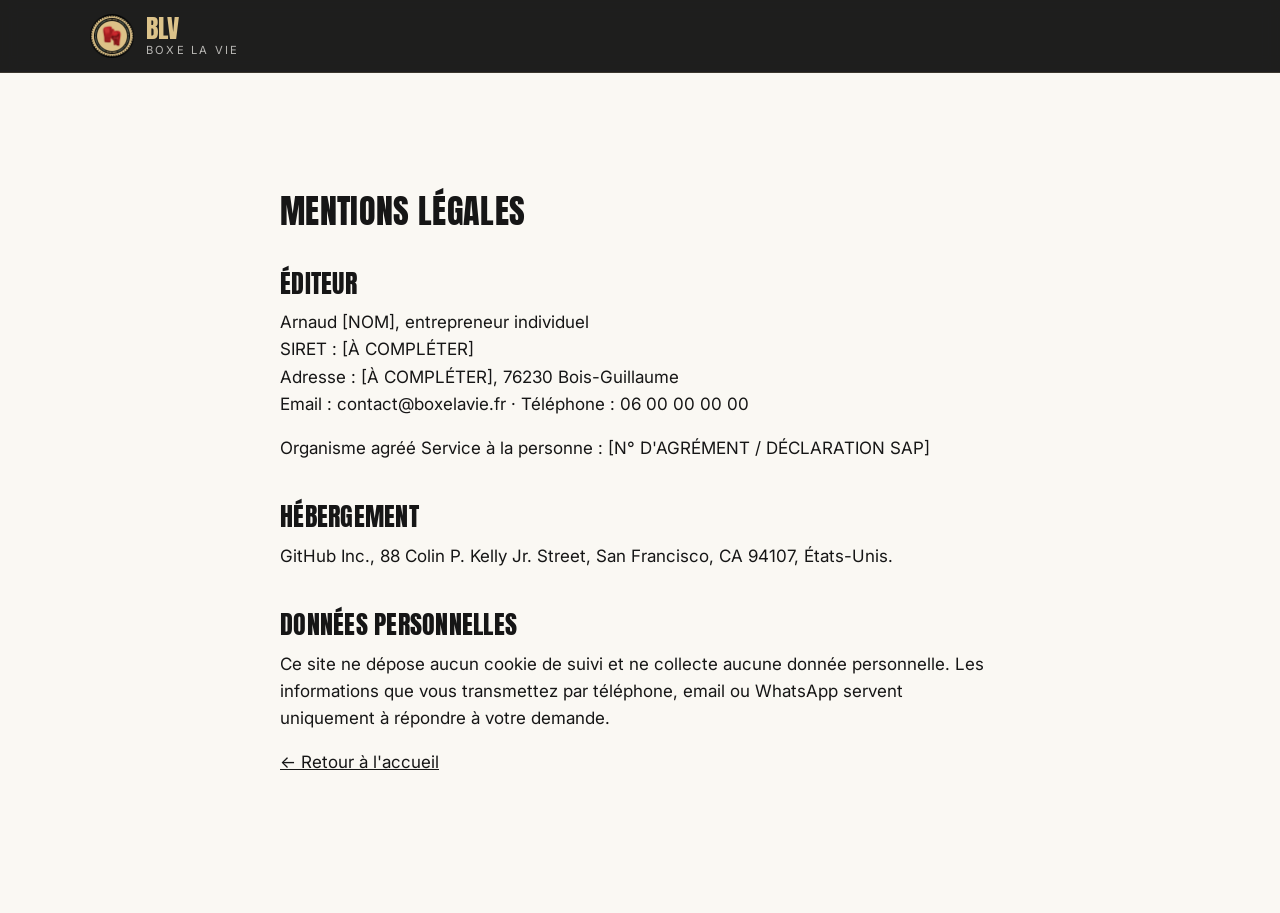
==== mentions-legales.html @ 66c9264b "Site vitrine BLV – Boxe La Vie Co-Authored-By: Claude Opus 5.5 <noreply@anthropic.com>" ====
<!doctype html>
<html lang="fr">
<head>
  <meta charset="utf-8">
  <meta name="viewport" content="width=device-width, initial-scale=1">
  <title>Mentions légales | BLV – Boxe La Vie</title>
  <meta name="robots" content="noindex">
  <link rel="icon" type="image/png" href="assets/favicon.png">
  <link href="https://fonts.googleapis.com/css2?family=Anton&family=Inter:wght@400;500;700&display=swap" rel="stylesheet">
  <link rel="stylesheet" href="styles.css">
</head>
<body>
  <header class="site-header">
    <div class="container nav">
      <a href="./" class="brand">
        <img src="assets/apple-touch-icon.png" alt="" width="44" height="44">
        <span>BLV<small>Boxe La Vie</small></span>
      </a>
    </div>
  </header>
  <main class="section">
    <div class="container legal">
      <h1>Mentions légales</h1>
      <h2>Éditeur</h2>
      <p>Arnaud [NOM], entrepreneur individuel<br>SIRET : [À COMPLÉTER]<br>Adresse : [À COMPLÉTER], 76230 Bois-Guillaume<br>Email : contact@boxelavie.fr · Téléphone : 06 00 00 00 00</p>
      <p>Organisme agréé Service à la personne : [N° D'AGRÉMENT / DÉCLARATION SAP]</p>
      <h2>Hébergement</h2>
      <p>GitHub Inc., 88 Colin P. Kelly Jr. Street, San Francisco, CA 94107, États-Unis.</p>
      <h2>Données personnelles</h2>
      <p>Ce site ne dépose aucun cookie de suivi et ne collecte aucune donnée personnelle. Les informations que vous transmettez par téléphone, email ou WhatsApp servent uniquement à répondre à votre demande.</p>
      <p><a href="./">← Retour à l'accueil</a></p>
    </div>
  </main>
</body>
</html>
---- styles.css ----
:root {
  --black: #0b0b0b;
  --ink: #161616;
  --sand: #dcc38a;
  --sand-light: #f3e8cf;
  --red: #c8202a;
  --red-dark: #9e1820;
  --white: #faf8f3;
  --grey: #a6a29a;
  --radius: 14px;
  --display: "Anton", "Impact", "Arial Narrow", sans-serif;
  --body: "Inter", system-ui, -apple-system, "Segoe UI", sans-serif;
}

*, *::before, *::after { box-sizing: border-box; }
html { scroll-behavior: smooth; scroll-padding-top: 80px; }
body {
  margin: 0;
  font-family: var(--body);
  font-size: 1.0625rem;
  line-height: 1.6;
  color: var(--ink);
  background: var(--white);
}
img { max-width: 100%; height: auto; display: block; }
a { color: inherit; }
h1, h2, h3 { font-family: var(--display); font-weight: 400; line-height: 1.05; letter-spacing: .01em; text-transform: uppercase; margin: 0 0 .5em; }
h2 { font-size: clamp(2rem, 5vw, 3.25rem); }
h3 { font-size: 1.4rem; }
p { margin: 0 0 1em; }

.container { width: 100%; max-width: 1140px; margin: 0 auto; padding-inline: 20px; }
.section { padding-block: clamp(64px, 10vw, 120px); }
.section-dark { background: var(--black); color: var(--white); }
.section-sand { background: var(--sand-light); }
.eyebrow {
  font-weight: 700; font-size: .8rem; letter-spacing: .18em; text-transform: uppercase;
  color: var(--red); margin-bottom: .75em;
}
.section-dark .eyebrow { color: var(--sand); }
.section-lead { font-size: 1.15rem; max-width: 62ch; opacity: .9; }
.center { text-align: center; margin-top: 40px; }
.small { font-size: .875rem; opacity: .75; }

/* Buttons */
.btn {
  display: inline-flex; align-items: center; justify-content: center;
  padding: 14px 26px; border-radius: 999px; border: 2px solid transparent;
  font-weight: 700; text-decoration: none; letter-spacing: .02em;
  transition: transform .15s ease, background .15s ease, color .15s ease, border-color .15s ease;
}
.btn:hover { transform: translateY(-2px); }
.btn-sm { padding: 9px 18px; font-size: .9rem; }
.btn-red { background: var(--red); color: #fff; }
.btn-red:hover { background: var(--red-dark); }
.btn-dark { background: var(--black); color: var(--white); }
.btn-ghost { border-color: currentColor; }
.btn-ghost:hover { background: var(--sand); border-color: var(--sand); color: var(--black); }

/* Header */
.site-header {
  position: sticky; top: 0; z-index: 50;
  background: rgba(11, 11, 11, .92); backdrop-filter: blur(8px);
  color: var(--white); border-bottom: 1px solid rgba(220, 195, 138, .15);
}
.nav { display: flex; align-items: center; justify-content: space-between; height: 72px; }
.brand { display: flex; align-items: center; gap: 12px; text-decoration: none; }
.brand img { width: 44px; height: 44px; }
.brand span { font-family: var(--display); font-size: 1.6rem; line-height: 1; color: var(--sand); }
.brand small { display: block; font-family: var(--body); font-size: .7rem; letter-spacing: .2em; text-transform: uppercase; color: var(--white); opacity: .7; margin-top: 3px; }
.menu { display: flex; align-items: center; gap: 28px; }
.menu a:not(.btn) { text-decoration: none; font-weight: 500; font-size: .95rem; opacity: .85; }
.menu a:not(.btn):hover { opacity: 1; color: var(--sand); }
.nav-toggle { display: none; background: none; border: 0; padding: 10px; cursor: pointer; }
.nav-toggle span { display: block; width: 24px; height: 2px; background: var(--white); margin: 5px 0; transition: transform .2s, opacity .2s; }

/* Hero */
.hero {
  position: relative; overflow: hidden;
  background:
    radial-gradient(circle at 75% 45%, rgba(200, 32, 42, .28), transparent 55%),
    var(--black);
  color: var(--white);
  padding-block: clamp(56px, 9vw, 110px) clamp(90px, 12vw, 140px);
}
.hero-grid { display: grid; grid-template-columns: 1.15fr .85fr; gap: 48px; align-items: center; }
.hero h1 { font-size: clamp(4rem, 13vw, 9rem); line-height: .9; margin-bottom: .3em; }
.hero h1 span { color: var(--sand); }
.hero .lead { font-size: 1.2rem; max-width: 36ch; opacity: .88; }
.hero-cta { display: flex; flex-wrap: wrap; gap: 14px; margin: 32px 0 44px; }
.hero-stats { list-style: none; padding: 0; margin: 0; display: flex; flex-wrap: wrap; gap: 36px; }
.hero-stats strong { display: block; font-family: var(--display); font-weight: 400; font-size: 2.4rem; line-height: 1; color: var(--sand); }
.hero-stats em { font-style: normal; font-size: 1.2rem; }
.hero-stats span { font-size: .85rem; opacity: .7; }
.hero-visual { display: flex; justify-content: center; }
.ring { width: min(100%, 420px); aspect-ratio: 1; animation: float 6s ease-in-out infinite; filter: drop-shadow(0 30px 60px rgba(0,0,0,.6)); }
@keyframes float { 50% { transform: translateY(-12px) rotate(-2deg); } }
.ropes { position: absolute; left: 0; right: 0; bottom: 28px; display: grid; gap: 10px; }
.ropes i { display: block; height: 4px; background: linear-gradient(90deg, var(--red), var(--red-dark)); opacity: .85; }
.ropes i:nth-child(2) { background: linear-gradient(90deg, #eee, #bbb); opacity: .5; }
.ropes i:nth-child(3) { background: linear-gradient(90deg, #1d4fa0, #163b78); opacity: .6; }

/* Coach */
.two-col { display: grid; grid-template-columns: .9fr 1.1fr; gap: 48px; align-items: start; }
.prose p { font-size: 1.1rem; }
.tags { list-style: none; padding: 0; margin: 24px 0 0; display: flex; flex-wrap: wrap; gap: 10px; }
.tags li { padding: 6px 14px; border-radius: 999px; background: var(--black); color: var(--sand); font-size: .85rem; font-weight: 500; }

/* Cards */
.cards { display: grid; grid-template-columns: repeat(3, 1fr); gap: 20px; margin-top: 44px; }
.card { padding: 32px 28px; border-radius: var(--radius); background: var(--ink); border: 1px solid rgba(220, 195, 138, .15); transition: transform .2s, border-color .2s; }
.card:hover { transform: translateY(-4px); border-color: var(--red); }
.card p { opacity: .82; margin: 0; }
.card-num { font-family: var(--display); font-size: 2.6rem; color: var(--red); display: block; line-height: 1; margin-bottom: 14px; }
.cards-light .card { background: #fff; border-color: rgba(0,0,0,.06); box-shadow: 0 10px 30px rgba(0,0,0,.05); }
.cards-light .card h3 { color: var(--red); }

.places { display: grid; grid-template-columns: 1fr 1fr; gap: 20px; margin-top: 20px; }
.places > div { padding: 28px; border-radius: var(--radius); background: var(--sand); color: var(--black); }
.places p { margin: 0; }

/* Pricing */
.pricing { display: grid; grid-template-columns: repeat(3, 1fr); gap: 20px; margin-top: 44px; align-items: stretch; }
.price { position: relative; padding: 36px 28px; border-radius: var(--radius); background: #fff; border: 2px solid #ece6d8; text-align: center; }
.price .amount { font-family: var(--display); font-size: 3.6rem; line-height: 1; margin: 10px 0; }
.price .amount span { font-size: 1.4rem; }
.price .after-tax { margin: 0; opacity: .8; }
.price-featured { background: var(--black); color: var(--white); border-color: var(--red); transform: scale(1.03); }
.price-featured .amount { color: var(--sand); }
.badge { position: absolute; top: -14px; left: 50%; transform: translateX(-50%); margin: 0; background: var(--red); color: #fff; font-size: .75rem; font-weight: 700; letter-spacing: .1em; text-transform: uppercase; padding: 5px 14px; border-radius: 999px; white-space: nowrap; }
.price-extra { text-align: center; margin-top: 36px; }
.price-extra p:first-child { font-size: 1.15rem; }

/* Reviews */
.reviews { display: grid; grid-template-columns: repeat(4, 1fr); gap: 20px; margin-top: 44px; }
.review { margin: 0; padding: 28px; border-radius: var(--radius); background: var(--ink); border-left: 4px solid var(--red); }
.review::before { content: "★★★★★"; color: var(--sand); letter-spacing: .15em; display: block; margin-bottom: 12px; }
.review blockquote { margin: 0 0 16px; font-size: 1.02rem; }
.review figcaption { font-weight: 700; color: var(--sand); }

/* Contact */
.contact { background: var(--red); color: #fff; }
.contact .eyebrow { color: var(--black); }
.contact-box { display: grid; grid-template-columns: 1.2fr .8fr; gap: 40px; align-items: center; }
.contact-actions { display: grid; gap: 14px; }
.contact .btn-red { background: var(--black); }
.contact .btn-red:hover { background: var(--ink); }

/* Footer */
.site-footer { background: var(--black); color: var(--grey); padding-block: 28px; font-size: .9rem; }
.footer-grid { display: flex; flex-wrap: wrap; justify-content: space-between; gap: 12px; }
.footer-grid p { margin: 0; }

/* Legal page */
.legal { max-width: 760px; }
.legal h2 { font-size: 1.6rem; margin-top: 1.6em; }

/* Responsive */
@media (max-width: 960px) {
  .reviews { grid-template-columns: repeat(2, 1fr); }
}
@media (max-width: 860px) {
  .nav-toggle { display: block; }
  .menu {
    position: absolute; top: 72px; left: 0; right: 0;
    flex-direction: column; align-items: stretch; gap: 0;
    background: var(--black); padding: 8px 20px 24px;
    border-bottom: 1px solid rgba(220, 195, 138, .15);
    display: none;
  }
  .menu.open { display: flex; }
  .menu a:not(.btn) { padding: 14px 0; border-bottom: 1px solid rgba(255,255,255,.08); }
  .menu .btn { margin-top: 16px; }
  .nav-toggle[aria-expanded="true"] span:nth-child(1) { transform: translateY(7px) rotate(45deg); }
  .nav-toggle[aria-expanded="true"] span:nth-child(2) { opacity: 0; }
  .nav-toggle[aria-expanded="true"] span:nth-child(3) { transform: translateY(-7px) rotate(-45deg); }

  .hero-grid, .two-col, .contact-box { grid-template-columns: 1fr; }
  .hero-visual { order: -1; }
  .ring { width: min(60vw, 260px); }
  .cards, .pricing, .places { grid-template-columns: 1fr; }
  .price-featured { transform: none; }
}
@media (max-width: 520px) {
  .reviews { grid-template-columns: 1fr; }
  .hero-stats { gap: 24px; }
  .hero-cta .btn { width: 100%; }
}
@media (prefers-reduced-motion: reduce) {
  html { scroll-behavior: auto; }
  .ring { animation: none; }
  .btn, .card { transition: none; }
}
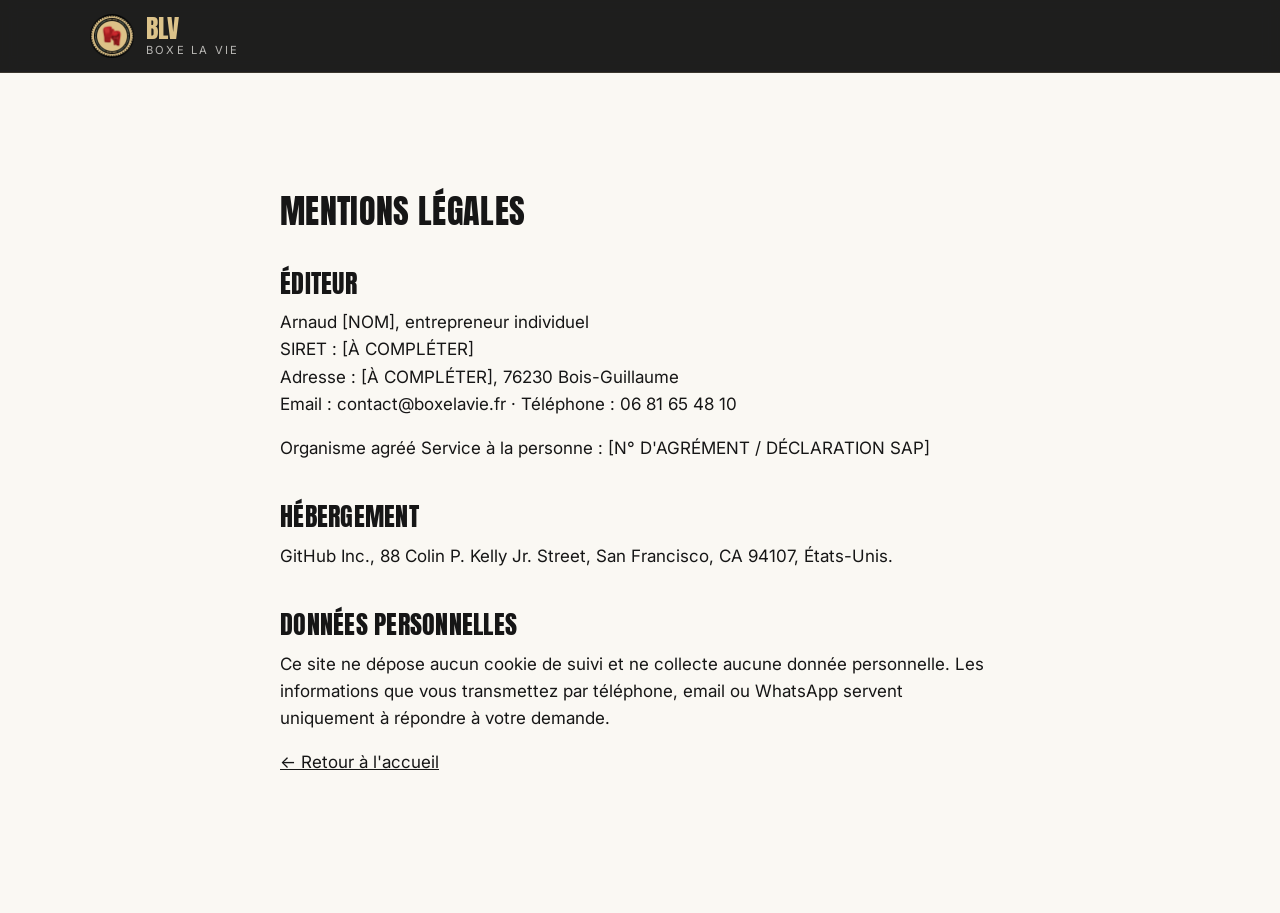
==== commit c22a9ece: "Ajout du vrai numéro de téléphone Co-Authored-By: Claude Opus 5.5 <noreply@anthropic.com>" ====
--- a/mentions-legales.html
+++ b/mentions-legales.html
@@ -22,7 +22,7 @@
     <div class="container legal">
       <h1>Mentions légales</h1>
       <h2>Éditeur</h2>
-      <p>Arnaud [NOM], entrepreneur individuel<br>SIRET : [À COMPLÉTER]<br>Adresse : [À COMPLÉTER], 76230 Bois-Guillaume<br>Email : contact@boxelavie.fr · Téléphone : 06 00 00 00 00</p>
+      <p>Arnaud [NOM], entrepreneur individuel<br>SIRET : [À COMPLÉTER]<br>Adresse : [À COMPLÉTER], 76230 Bois-Guillaume<br>Email : contact@boxelavie.fr · Téléphone : 06 81 65 48 10</p>
       <p>Organisme agréé Service à la personne : [N° D'AGRÉMENT / DÉCLARATION SAP]</p>
       <h2>Hébergement</h2>
       <p>GitHub Inc., 88 Colin P. Kelly Jr. Street, San Francisco, CA 94107, États-Unis.</p>
--- a/styles.css
+++ b/styles.css
@@ -102,7 +102,10 @@
 
 /* Coach */
 .two-col { display: grid; grid-template-columns: .9fr 1.1fr; gap: 48px; align-items: start; }
-.prose p { font-size: 1.1rem; }
+.coach-grid { display: grid; grid-template-columns: .8fr 1fr; gap: clamp(32px, 6vw, 72px); align-items: center; }
+.coach-photo { margin: 0; max-width: 440px; justify-self: center; width: 100%; }
+.coach-photo img { width: 100%; aspect-ratio: 4 / 5; object-fit: cover; object-position: 45% center; border-radius: var(--radius); box-shadow: 0 24px 60px rgba(0, 0, 0, .18); }
+.prose p:not(.eyebrow) { font-size: 1.1rem; }
 .tags { list-style: none; padding: 0; margin: 24px 0 0; display: flex; flex-wrap: wrap; gap: 10px; }
 .tags li { padding: 6px 14px; border-radius: 999px; background: var(--black); color: var(--sand); font-size: .85rem; font-weight: 500; }
 
@@ -175,7 +178,8 @@
   .nav-toggle[aria-expanded="true"] span:nth-child(2) { opacity: 0; }
   .nav-toggle[aria-expanded="true"] span:nth-child(3) { transform: translateY(-7px) rotate(-45deg); }
 
-  .hero-grid, .two-col, .contact-box { grid-template-columns: 1fr; }
+  .hero-grid, .two-col, .coach-grid, .contact-box { grid-template-columns: 1fr; }
+  .coach-photo img { aspect-ratio: 1; }
   .hero-visual { order: -1; }
   .ring { width: min(60vw, 260px); }
   .cards, .pricing, .places { grid-template-columns: 1fr; }
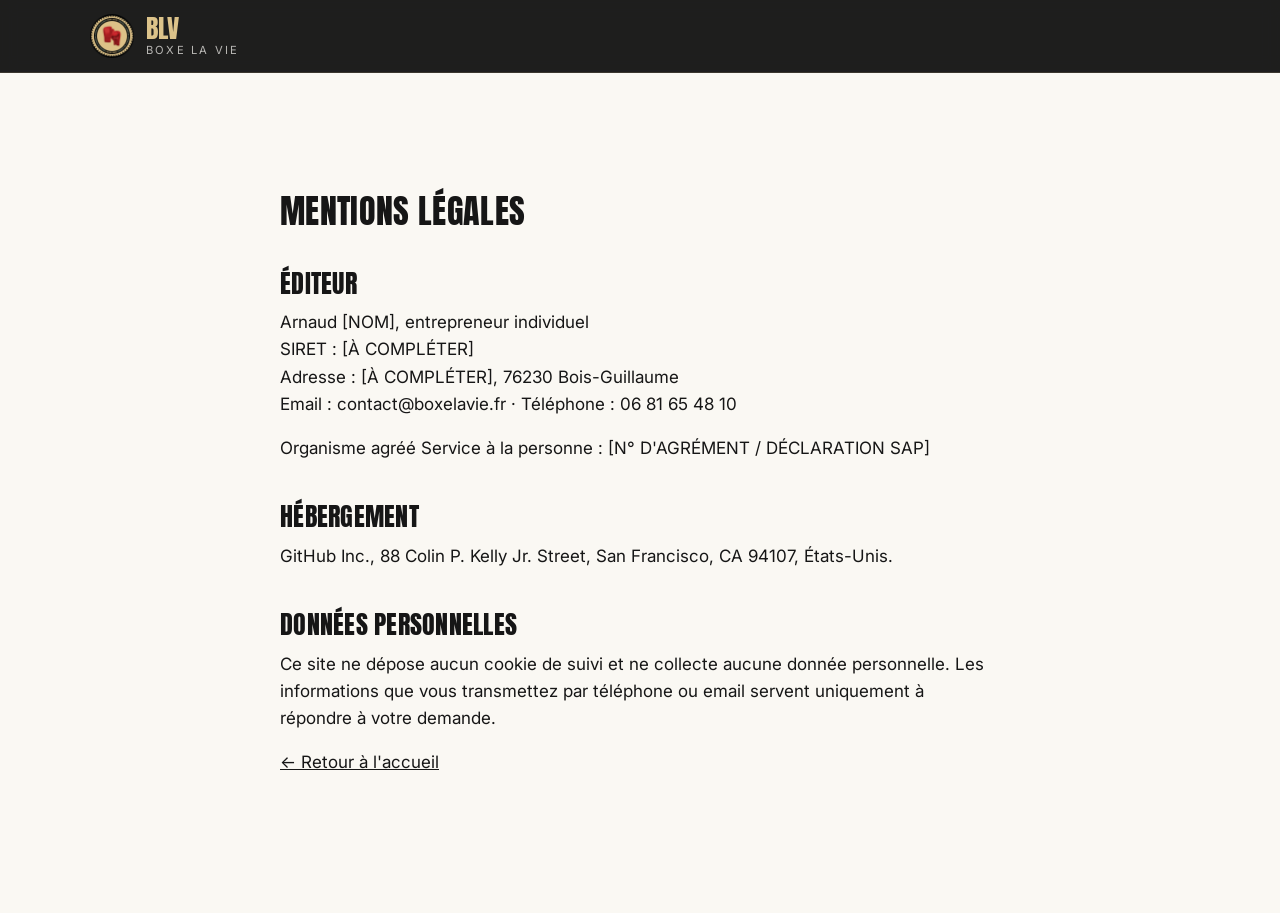
==== commit c7653af0: "Mentions légales : retrait de WhatsApp Co-Authored-By: Claude Opus 5.5 <noreply@anthropic.com>" ====
--- a/mentions-legales.html
+++ b/mentions-legales.html
@@ -27,7 +27,7 @@
       <h2>Hébergement</h2>
       <p>GitHub Inc., 88 Colin P. Kelly Jr. Street, San Francisco, CA 94107, États-Unis.</p>
       <h2>Données personnelles</h2>
-      <p>Ce site ne dépose aucun cookie de suivi et ne collecte aucune donnée personnelle. Les informations que vous transmettez par téléphone, email ou WhatsApp servent uniquement à répondre à votre demande.</p>
+      <p>Ce site ne dépose aucun cookie de suivi et ne collecte aucune donnée personnelle. Les informations que vous transmettez par téléphone ou email servent uniquement à répondre à votre demande.</p>
       <p><a href="./">← Retour à l'accueil</a></p>
     </div>
   </main>
